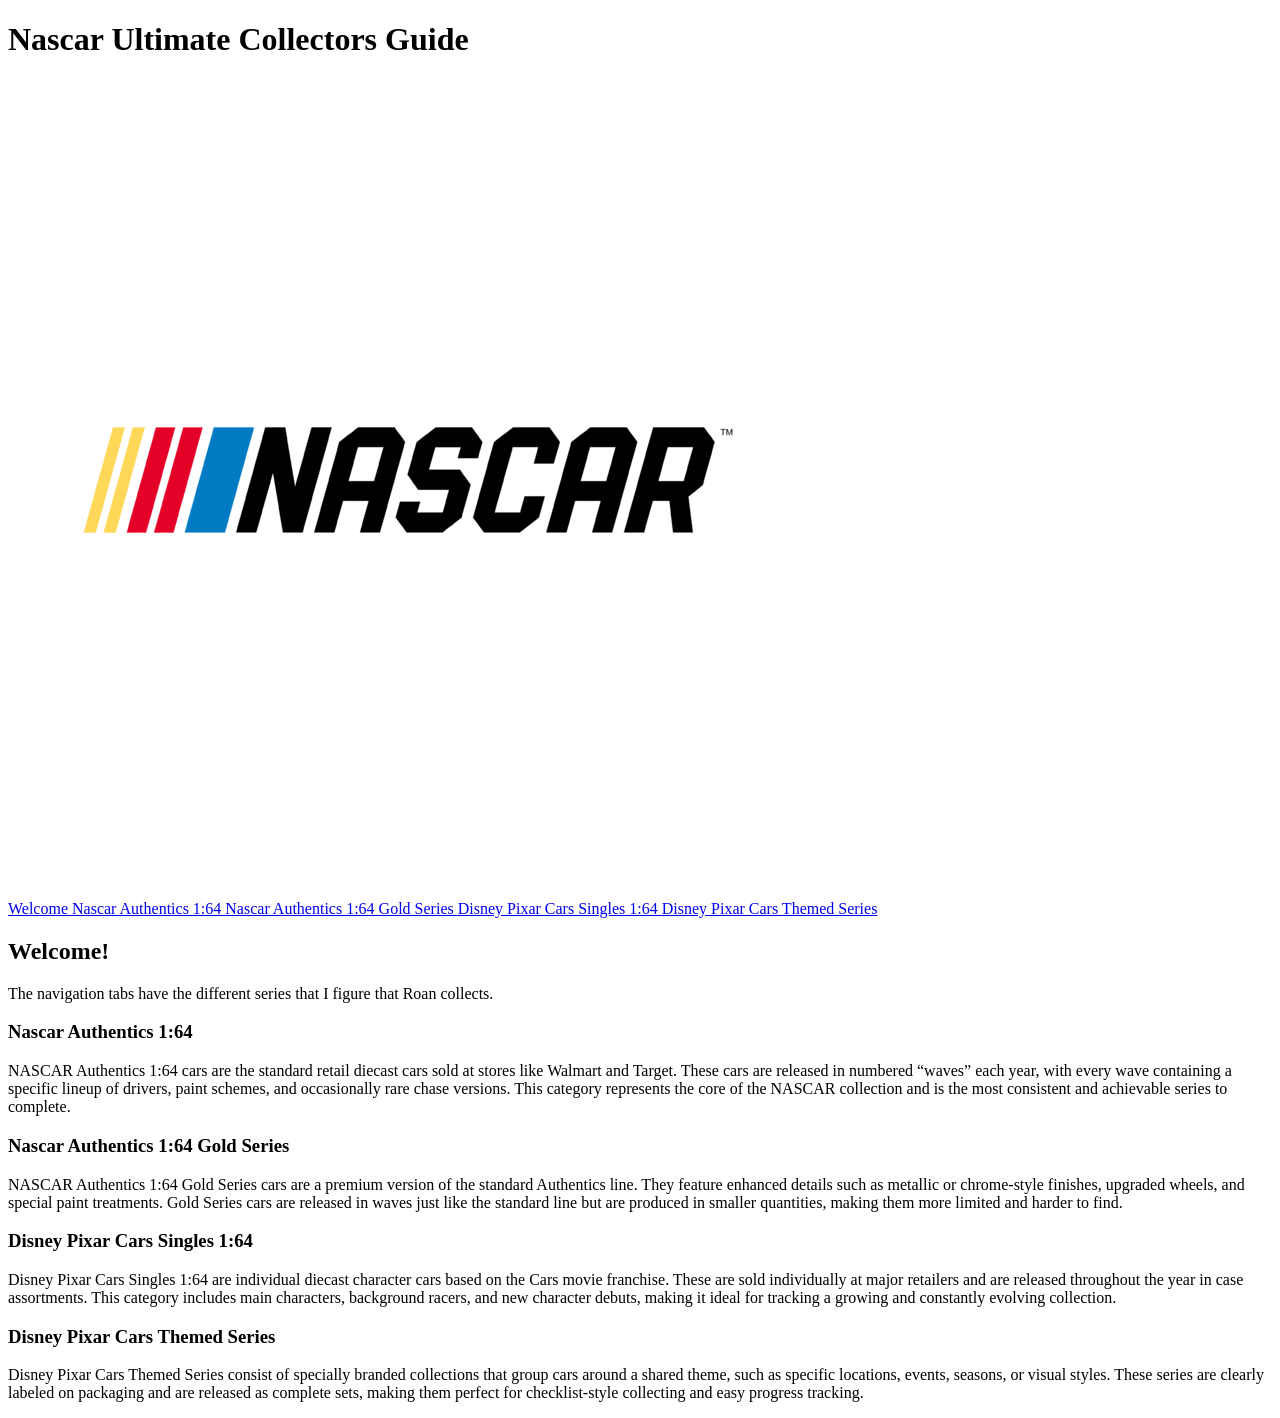
==== index.html @ eacc8282 "First Commit -Established Pages -Structured Welcome Page -Added Logos" ====
<!DOCTYPE html>

<html lang="en">
    
<head>
    <meta charset="utf-8">
    <title> Nascar Ultimate Collectors Guide </title>
    <meta name="viewport" content="width=device-width, initial-scale=1.0">
</head>

<body>
    <header>
        <h1> Nascar Ultimate Collectors Guide </h1>
        <img class="logo" src="/media/nascar logo transparent.png" alt="Nascar Logo">
        <nav>
            <p>
                <a href="index.html"> Welcome </a>  
                <a href="nascarauthentics.html"> Nascar Authentics 1:64 </a>  
                <a href="nascargold.html"> Nascar Authentics 1:64 Gold Series </a> 
                <a href="carssingle.html"> Disney Pixar Cars Singles 1:64 </a>
                <a href="carsthemed.html"> Disney Pixar Cars Themed Series </a> 
            </p>
        </nav>
    </header>

    <main>
        <h2> Welcome! </h2>
        <p> 
            The navigation tabs have the different series that I figure that
            Roan collects.
        </p>
        <h3>Nascar Authentics 1:64</h3>
        <p>
    NASCAR Authentics 1:64 cars are the standard retail diecast cars sold at stores
    like Walmart and Target. These cars are released in numbered “waves” each year,
    with every wave containing a specific lineup of drivers, paint schemes, and
    occasionally rare chase versions. This category represents the core of the
    NASCAR collection and is the most consistent and achievable series to complete.
        </p>

        <h3>Nascar Authentics 1:64 Gold Series</h3>
        <p>
    NASCAR Authentics 1:64 Gold Series cars are a premium version of the standard
    Authentics line. They feature enhanced details such as metallic or chrome-style
    finishes, upgraded wheels, and special paint treatments. Gold Series cars are
    released in waves just like the standard line but are produced in smaller
    quantities, making them more limited and harder to find.
        </p>

        <h3>Disney Pixar Cars Singles 1:64</h3>
        <p>
    Disney Pixar Cars Singles 1:64 are individual diecast character cars based on
    the Cars movie franchise. These are sold individually at major retailers and
    are released throughout the year in case assortments. This category includes
    main characters, background racers, and new character debuts, making it ideal
    for tracking a growing and constantly evolving collection.
        </p>

        <h3>Disney Pixar Cars Themed Series</h3>
        <p>
    Disney Pixar Cars Themed Series consist of specially branded collections that
    group cars around a shared theme, such as specific locations, events, seasons,
    or visual styles. These series are clearly labeled on packaging and are released
    as complete sets, making them perfect for checklist-style collecting and easy
    progress tracking.
        </p>
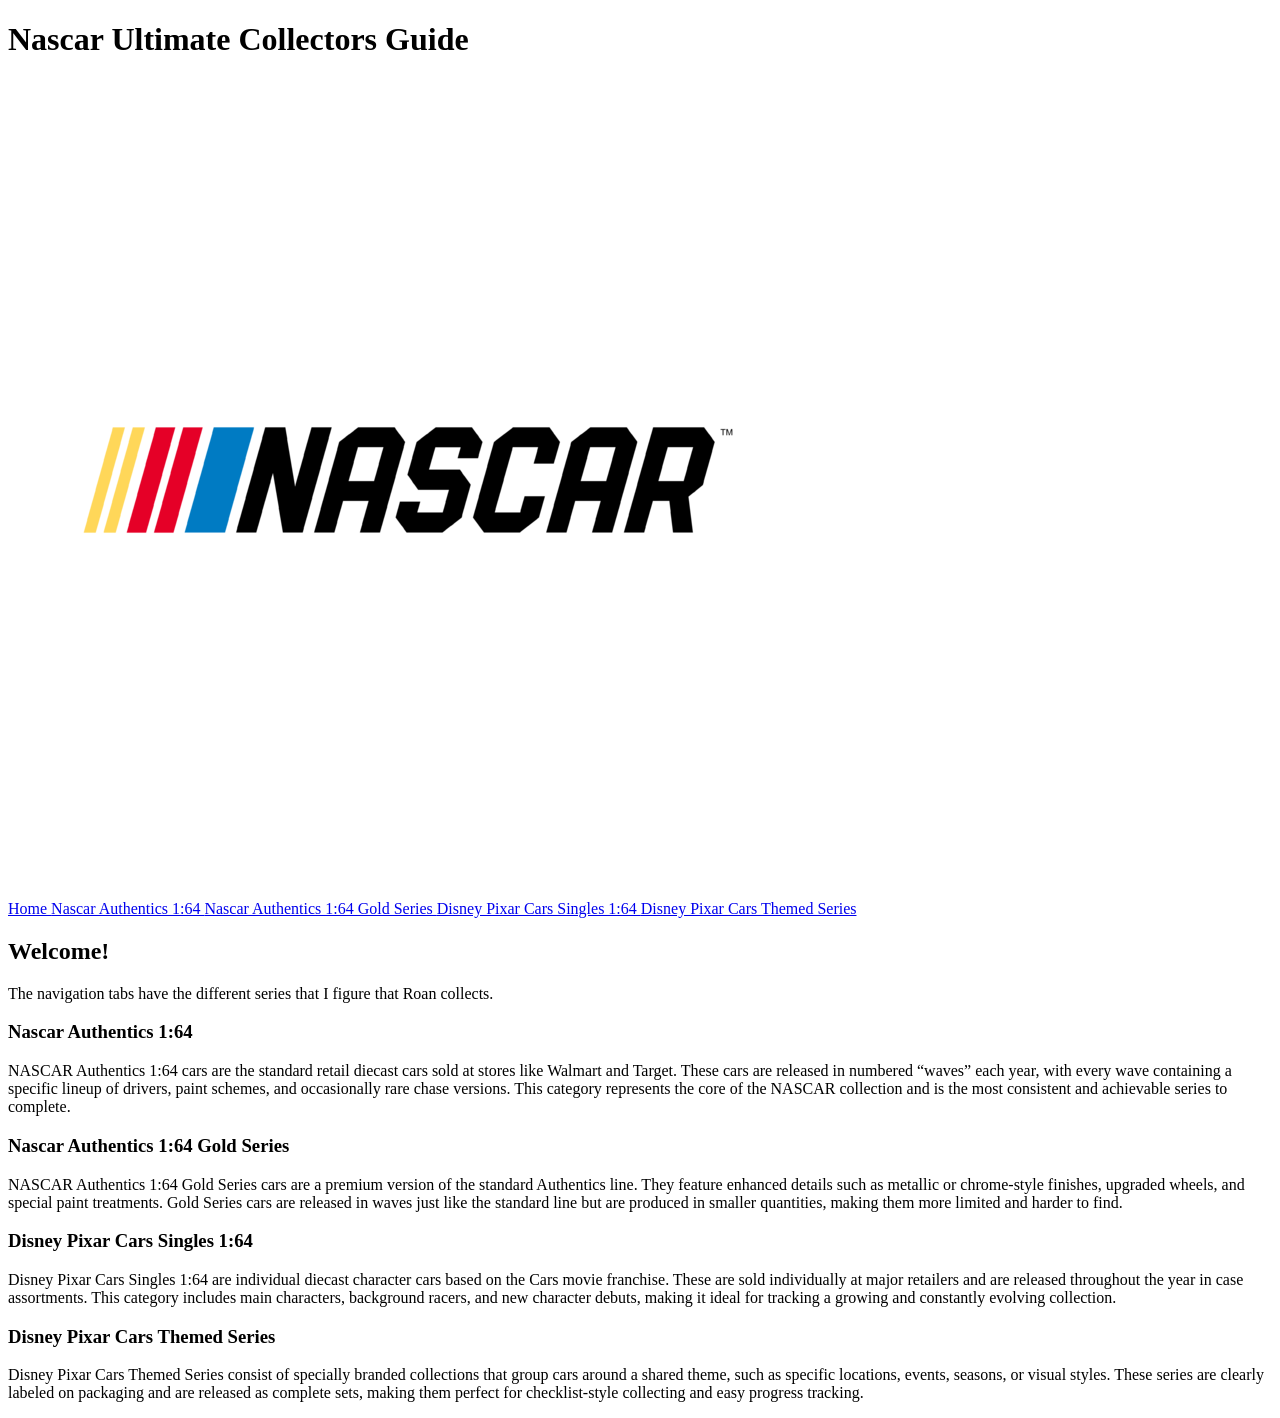
==== commit 2aeee5a0: "Update / Test" ====
--- a/index.html
+++ b/index.html
@@ -14,7 +14,7 @@
         <img class="logo" src="/media/nascar logo transparent.png" alt="Nascar Logo">
         <nav>
             <p>
-                <a href="index.html"> Welcome </a>  
+                <a href="index.html"> Home </a>  
                 <a href="nascarauthentics.html"> Nascar Authentics 1:64 </a>  
                 <a href="nascargold.html"> Nascar Authentics 1:64 Gold Series </a> 
                 <a href="carssingle.html"> Disney Pixar Cars Singles 1:64 </a>
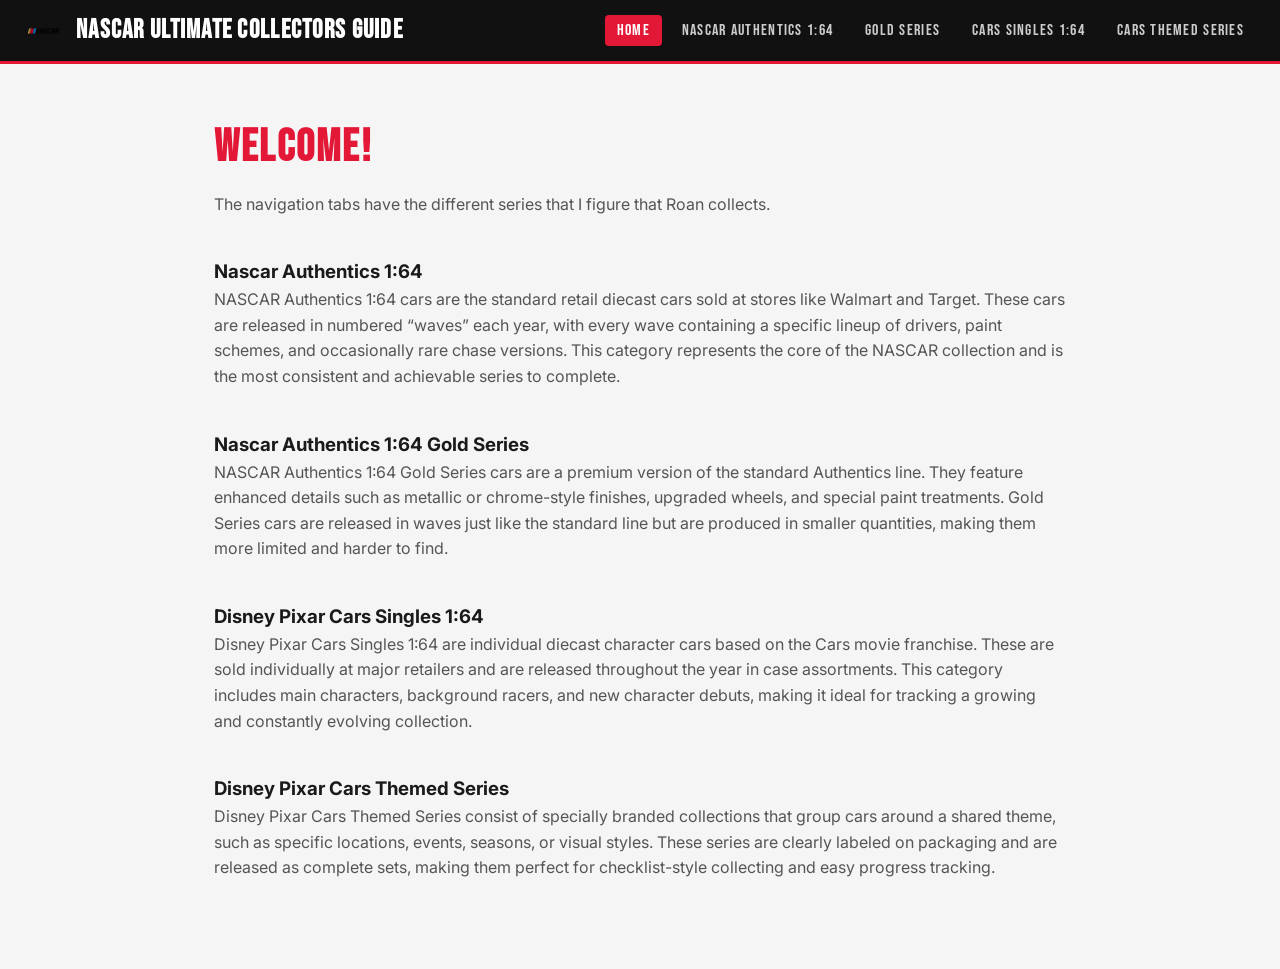
==== commit dba86882: "testing nav and style sheet to home page" ====
--- a/index.html
+++ b/index.html
@@ -6,20 +6,30 @@
     <meta charset="utf-8">
     <title> Nascar Ultimate Collectors Guide </title>
     <meta name="viewport" content="width=device-width, initial-scale=1.0">
+    <link rel="stylesheet" href="styles.css">
 </head>
 
 <body>
     <header>
-        <h1> Nascar Ultimate Collectors Guide </h1>
-        <img class="logo" src="/media/nascar logo transparent.png" alt="Nascar Logo">
-        <nav>
-            <p>
-                <a href="index.html"> Home </a>  
-                <a href="nascarauthentics.html"> Nascar Authentics 1:64 </a>  
-                <a href="nascargold.html"> Nascar Authentics 1:64 Gold Series </a> 
-                <a href="carssingle.html"> Disney Pixar Cars Singles 1:64 </a>
-                <a href="carsthemed.html"> Disney Pixar Cars Themed Series </a> 
-            </p>
+        <div class="header-brand">
+            <img class="logo" src="/media/nascarlogotransparent.png" alt="Nascar Logo">
+            <h1>Nascar Ultimate Collectors Guide</h1>
+        </div>
+
+        <button class="hamburger" id="hamburger" aria-label="Toggle navigation">
+            <span></span>
+            <span></span>
+            <span></span>
+        </button>
+
+        <nav id="main-nav">
+            <ul>
+                <li><a href="index.html" class="active">Home</a></li>
+                <li><a href="nascarauthentics.html">Nascar Authentics 1:64</a></li>
+                <li><a href="nascargold.html">Gold Series</a></li>
+                <li><a href="carssingle.html">Cars Singles 1:64</a></li>
+                <li><a href="carsthemed.html">Cars Themed Series</a></li>
+            </ul>
         </nav>
     </header>
 
@@ -64,3 +74,15 @@
     as complete sets, making them perfect for checklist-style collecting and easy
     progress tracking.
         </p>
+    </main>
+
+    <script>
+        const hamburger = document.getElementById('hamburger');
+        const nav = document.getElementById('main-nav');
+
+        hamburger.addEventListener('click', () => {
+            hamburger.classList.toggle('open');
+            nav.classList.toggle('open');
+        });
+    </script>
+</body>
--- a/styles.css
+++ b/styles.css
@@ -0,0 +1,274 @@
+/* ============================================
+   NASCAR ULTIMATE COLLECTORS GUIDE
+   styles.css — Shared stylesheet for all pages
+   ============================================ */
+
+/* --- Google Fonts Import --- */
+@import url('https://fonts.googleapis.com/css2?family=Bebas+Neue&family=Inter:wght@400;500;600&display=swap');
+
+/* --- CSS Variables (Design Tokens) --- */
+:root {
+    --red:        #E31837;
+    --yellow:     #FFC906;
+    --black:      #111111;
+    --text:       #1A1A1A;
+    --bg:         #F5F5F5;
+    --white:      #FFFFFF;
+    --nav-height: 64px;
+}
+
+/* --- Reset & Base --- */
+*, *::before, *::after {
+    box-sizing: border-box;
+    margin: 0;
+    padding: 0;
+}
+
+body {
+    font-family: 'Inter', sans-serif;
+    background-color: var(--bg);
+    color: var(--text);
+    line-height: 1.6;
+}
+
+a {
+    text-decoration: none;
+    color: inherit;
+}
+
+/* ============================================
+   HEADER & NAVIGATION
+   ============================================ */
+
+header {
+    background-color: var(--black);
+    height: var(--nav-height);
+    display: flex;
+    align-items: center;
+    justify-content: space-between;
+    padding: 0 24px;
+    position: sticky;
+    top: 0;
+    z-index: 100;
+    border-bottom: 3px solid var(--red);
+}
+
+/* Logo + Title group */
+.header-brand {
+    display: flex;
+    align-items: center;
+    gap: 12px;
+}
+
+.header-brand .logo {
+    height: 40px;
+    width: auto;
+}
+
+.header-brand h1 {
+    font-family: 'Bebas Neue', sans-serif;
+    font-size: 1.6rem;
+    color: var(--white);
+    letter-spacing: 0.05em;
+    line-height: 1;
+}
+
+/* Desktop nav links */
+nav ul {
+    list-style: none;
+    display: flex;
+    gap: 8px;
+    align-items: center;
+}
+
+nav ul li a {
+    font-family: 'Bebas Neue', sans-serif;
+    font-size: 1rem;
+    letter-spacing: 0.08em;
+    color: #CCCCCC;
+    padding: 6px 12px;
+    border-radius: 4px;
+    transition: color 0.2s, background-color 0.2s;
+}
+
+nav ul li a:hover {
+    color: var(--yellow);
+}
+
+nav ul li a.active {
+    color: var(--white);
+    background-color: var(--red);
+}
+
+/* Hamburger button (hidden on desktop) */
+.hamburger {
+    display: none;
+    flex-direction: column;
+    justify-content: space-between;
+    width: 26px;
+    height: 18px;
+    background: none;
+    border: none;
+    cursor: pointer;
+    padding: 0;
+}
+
+.hamburger span {
+    display: block;
+    height: 2px;
+    width: 100%;
+    background-color: var(--white);
+    border-radius: 2px;
+    transition: transform 0.3s, opacity 0.3s;
+}
+
+/* Hamburger open state (X) */
+.hamburger.open span:nth-child(1) {
+    transform: translateY(8px) rotate(45deg);
+}
+.hamburger.open span:nth-child(2) {
+    opacity: 0;
+}
+.hamburger.open span:nth-child(3) {
+    transform: translateY(-8px) rotate(-45deg);
+}
+
+/* ============================================
+   MOBILE NAV
+   ============================================ */
+
+@media (max-width: 768px) {
+    .hamburger {
+        display: flex;
+    }
+
+    nav {
+        display: none;
+        position: absolute;
+        top: var(--nav-height);
+        left: 0;
+        right: 0;
+        background-color: var(--black);
+        border-top: 1px solid #2a2a2a;
+        border-bottom: 3px solid var(--red);
+        padding: 12px 0;
+        z-index: 99;
+    }
+
+    nav.open {
+        display: block;
+    }
+
+    nav ul {
+        flex-direction: column;
+        gap: 0;
+        align-items: stretch;
+    }
+
+    nav ul li a {
+        display: block;
+        padding: 14px 24px;
+        border-radius: 0;
+        font-size: 1.1rem;
+    }
+
+    nav ul li a:hover {
+        background-color: #1e1e1e;
+    }
+}
+
+/* ============================================
+   MAIN CONTENT
+   ============================================ */
+
+main {
+    max-width: 900px;
+    margin: 0 auto;
+    padding: 48px 24px;
+}
+
+/* Page heading */
+main h2 {
+    font-family: 'Bebas Neue', sans-serif;
+    font-size: 2.8rem;
+    letter-spacing: 0.05em;
+    color: var(--red);
+    margin-bottom: 8px;
+}
+
+main > p {
+    font-size: 1rem;
+    color: #555555;
+    margin-bottom: 40px;
+}
+
+/* Series cards on home page */
+.series-grid {
+    display: grid;
+    grid-template-columns: repeat(2, 1fr);
+    gap: 20px;
+}
+
+.series-card {
+    background-color: var(--white);
+    border-radius: 8px;
+    padding: 24px;
+    border-left: 4px solid var(--red);
+    transition: box-shadow 0.2s, transform 0.2s;
+}
+
+.series-card:hover {
+    box-shadow: 0 4px 16px rgba(0,0,0,0.1);
+    transform: translateY(-2px);
+}
+
+.series-card h3 {
+    font-family: 'Bebas Neue', sans-serif;
+    font-size: 1.3rem;
+    letter-spacing: 0.05em;
+    color: var(--text);
+    margin-bottom: 10px;
+}
+
+.series-card p {
+    font-size: 0.9rem;
+    color: #555555;
+    line-height: 1.6;
+}
+
+.series-card a {
+    display: inline-block;
+    margin-top: 16px;
+    font-family: 'Bebas Neue', sans-serif;
+    font-size: 0.95rem;
+    letter-spacing: 0.08em;
+    color: var(--red);
+    transition: color 0.2s;
+}
+
+.series-card a:hover {
+    color: var(--yellow);
+}
+
+@media (max-width: 600px) {
+    .series-grid {
+        grid-template-columns: 1fr;
+    }
+
+    main h2 {
+        font-size: 2.2rem;
+    }
+}
+
+/* ============================================
+   FOOTER
+   ============================================ */
+
+footer {
+    text-align: center;
+    padding: 24px;
+    font-size: 0.8rem;
+    color: #999999;
+    border-top: 1px solid #DDDDDD;
+    margin-top: 48px;
+}
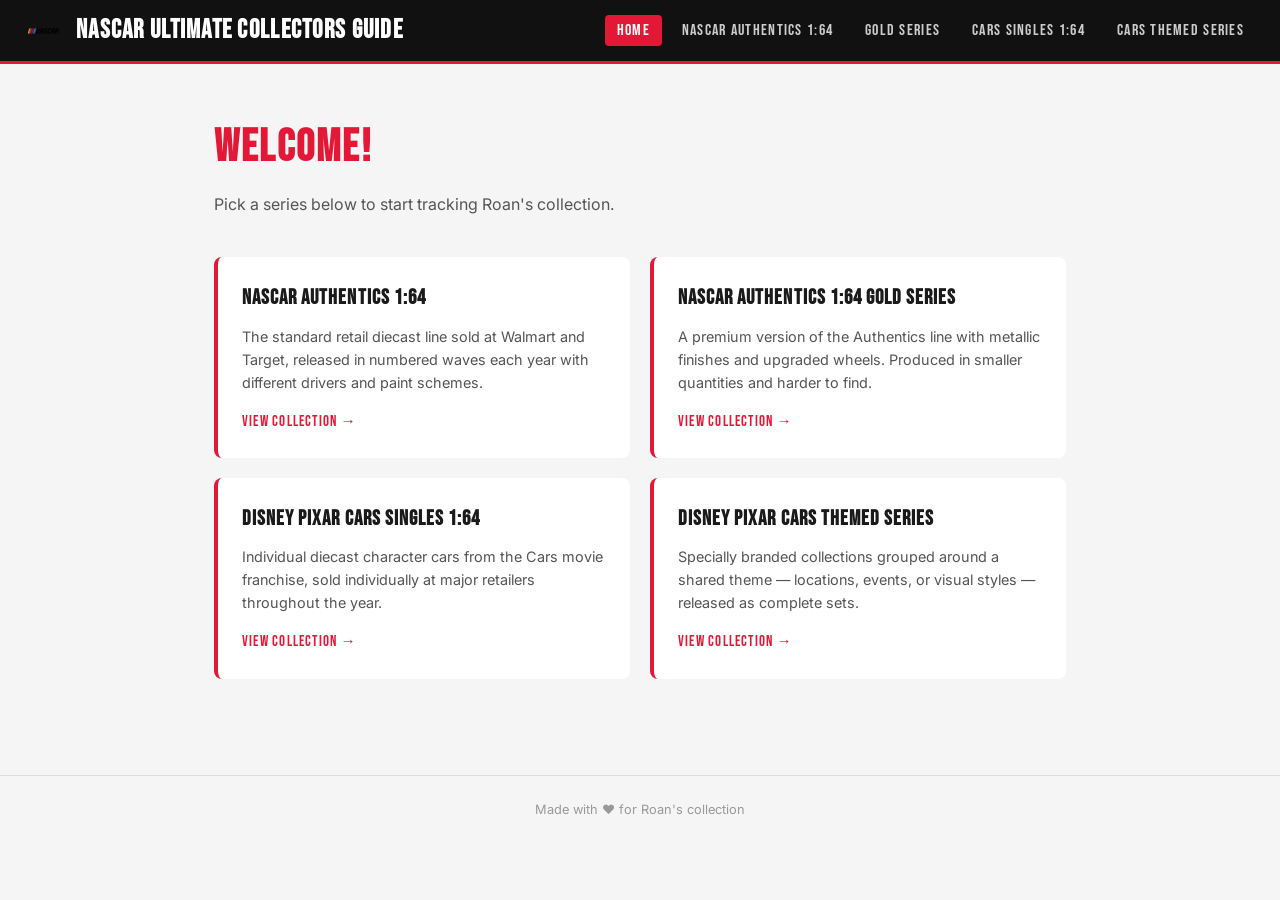
==== commit 43e88fea: "updating main body to structure the descriptions and "links"" ====
--- a/index.html
+++ b/index.html
@@ -34,47 +34,41 @@
     </header>
 
     <main>
-        <h2> Welcome! </h2>
-        <p> 
-            The navigation tabs have the different series that I figure that
-            Roan collects.
-        </p>
-        <h3>Nascar Authentics 1:64</h3>
-        <p>
-    NASCAR Authentics 1:64 cars are the standard retail diecast cars sold at stores
-    like Walmart and Target. These cars are released in numbered “waves” each year,
-    with every wave containing a specific lineup of drivers, paint schemes, and
-    occasionally rare chase versions. This category represents the core of the
-    NASCAR collection and is the most consistent and achievable series to complete.
-        </p>
+        <h2>Welcome!</h2>
+        <p>Pick a series below to start tracking Roan's collection.</p>
 
-        <h3>Nascar Authentics 1:64 Gold Series</h3>
-        <p>
-    NASCAR Authentics 1:64 Gold Series cars are a premium version of the standard
-    Authentics line. They feature enhanced details such as metallic or chrome-style
-    finishes, upgraded wheels, and special paint treatments. Gold Series cars are
-    released in waves just like the standard line but are produced in smaller
-    quantities, making them more limited and harder to find.
-        </p>
+        <div class="series-grid">
 
-        <h3>Disney Pixar Cars Singles 1:64</h3>
-        <p>
-    Disney Pixar Cars Singles 1:64 are individual diecast character cars based on
-    the Cars movie franchise. These are sold individually at major retailers and
-    are released throughout the year in case assortments. This category includes
-    main characters, background racers, and new character debuts, making it ideal
-    for tracking a growing and constantly evolving collection.
-        </p>
+            <div class="series-card">
+                <h3>Nascar Authentics 1:64</h3>
+                <p>The standard retail diecast line sold at Walmart and Target, released in numbered waves each year with different drivers and paint schemes.</p>
+                <a href="nascarauthentics.html">View Collection →</a>
+            </div>
 
-        <h3>Disney Pixar Cars Themed Series</h3>
-        <p>
-    Disney Pixar Cars Themed Series consist of specially branded collections that
-    group cars around a shared theme, such as specific locations, events, seasons,
-    or visual styles. These series are clearly labeled on packaging and are released
-    as complete sets, making them perfect for checklist-style collecting and easy
-    progress tracking.
-        </p>
+            <div class="series-card">
+                <h3>Nascar Authentics 1:64 Gold Series</h3>
+                <p>A premium version of the Authentics line with metallic finishes and upgraded wheels. Produced in smaller quantities and harder to find.</p>
+                <a href="nascargold.html">View Collection →</a>
+            </div>
+
+            <div class="series-card">
+                <h3>Disney Pixar Cars Singles 1:64</h3>
+                <p>Individual diecast character cars from the Cars movie franchise, sold individually at major retailers throughout the year.</p>
+                <a href="carssingle.html">View Collection →</a>
+            </div>
+
+            <div class="series-card">
+                <h3>Disney Pixar Cars Themed Series</h3>
+                <p>Specially branded collections grouped around a shared theme — locations, events, or visual styles — released as complete sets.</p>
+                <a href="carsthemed.html">View Collection →</a>
+            </div>
+
+        </div>
     </main>
+
+        <footer>
+            <p>Made with ❤️ for Roan's collection</p>
+        </footer>
 
     <script>
         const hamburger = document.getElementById('hamburger');
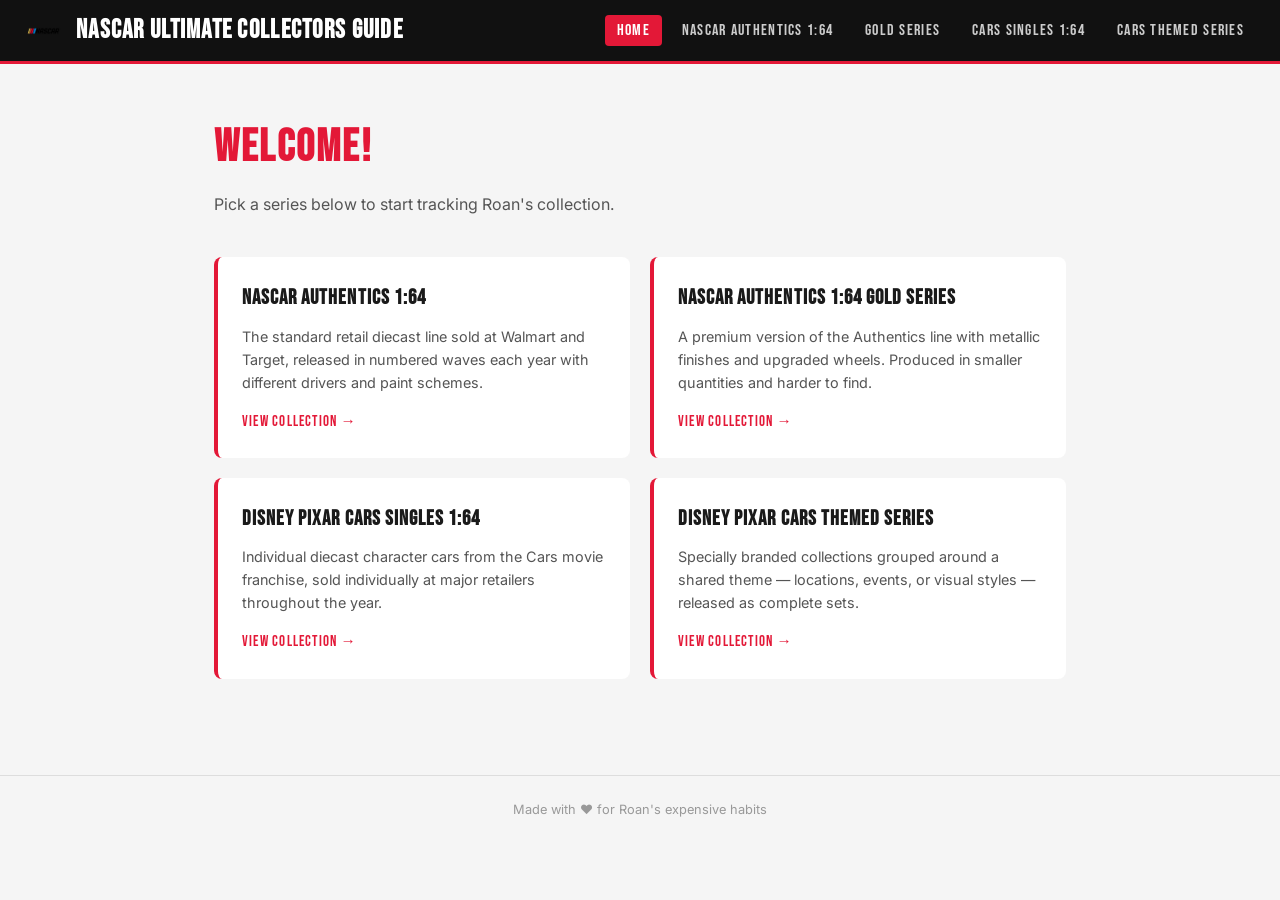
==== commit 7e379ff0: "finished with the home page" ====
--- a/index.html
+++ b/index.html
@@ -67,7 +67,7 @@
     </main>
 
         <footer>
-            <p>Made with ❤️ for Roan's collection</p>
+            <p>Made with ❤️ for Roan's expensive habits</p>
         </footer>
 
     <script>
